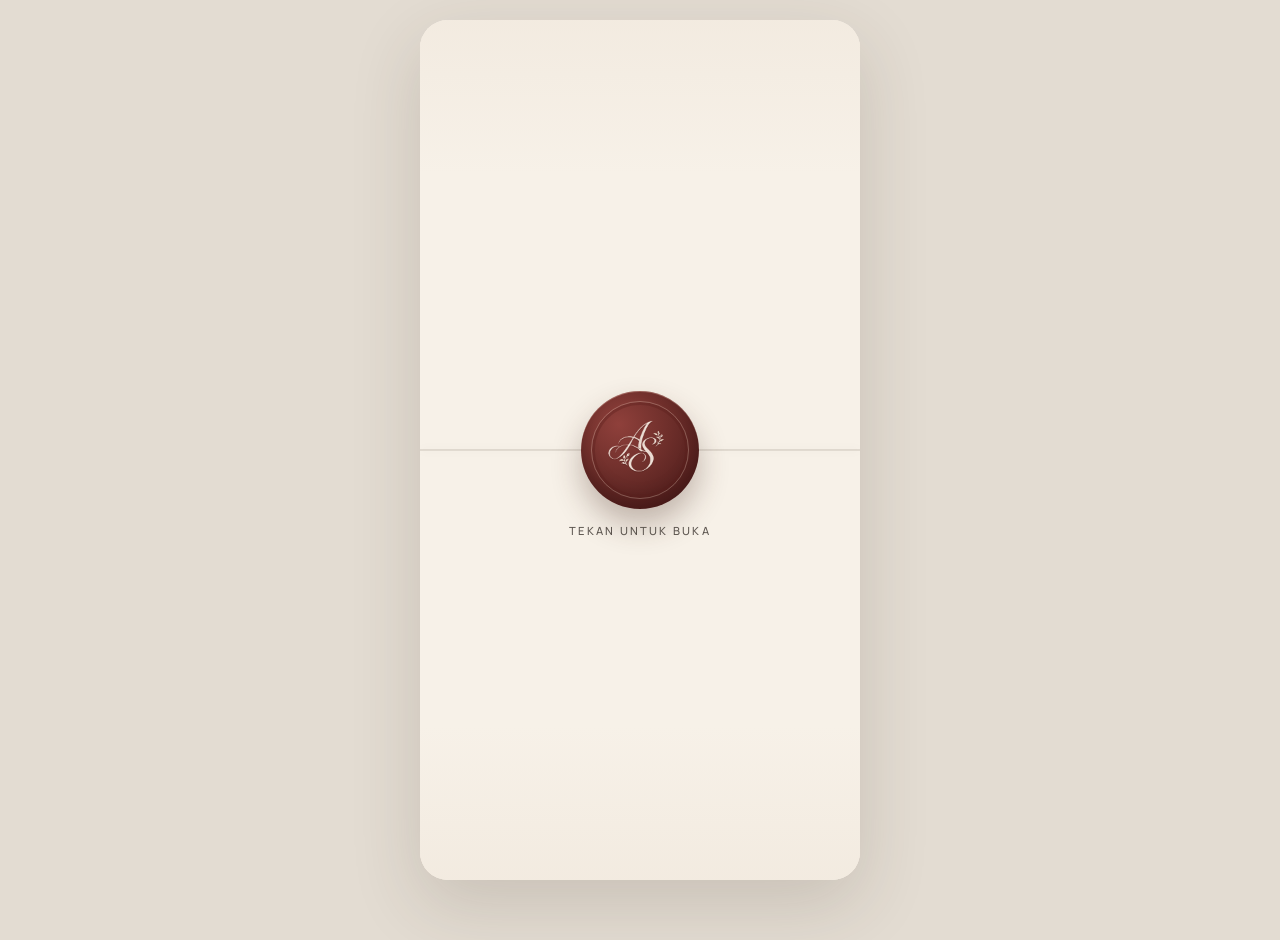
==== index.html @ 0139a826 "Fix phone layout gaps by ignoring desktop admin text drag offsets on mobile. Co-authored-by: Cursor " ====
<!DOCTYPE html>
<html lang="ms">
  <head>
  <meta charset="utf-8">
  <meta name="viewport" content="width=device-width, initial-scale=1">
  <meta name="theme-color" content="#f7f4ef">
  <meta name="color-scheme" content="light">
  <meta name="description" content="Jemputan walimatul urus.">
  <title>Jemputan walimatul urus</title>
  <!--
    Guest-facing wording lives in content.js.
    Guests do not edit the card. Editing stays on /admin/.
  -->
  <link rel="preconnect" href="https://fonts.googleapis.com">
  <link rel="preconnect" href="https://fonts.gstatic.com" crossorigin>
  <link href="https://fonts.googleapis.com/css2?family=Alex+Brush&family=Cormorant+Garamond:ital@1&family=Italianno&family=Manrope:wght@400;500;600&family=Marcellus&display=swap" rel="stylesheet">
  <link rel="icon" href="favicon.svg" type="image/svg+xml">
  <link rel="stylesheet" href="styles.css?v=2.0.2">
  <script>
    (function () {
      var reduce = false;
      try {
        reduce = window.matchMedia("(prefers-reduced-motion: reduce)").matches;
      } catch (error) {
        reduce = false;
      }
      document.documentElement.classList.add(reduce ? "reduce-motion" : "will-open");
    })();
  </script>
</head>
<body>
  <main class="sheet" id="invitation"></main>
  <noscript>
    <p class="noscript">This invitation needs JavaScript to display the wording in content.js.</p>
  </noscript>
  <script src="content.js?v=2.0.2"></script>
  <script src="app.js?v=2.0.2"></script>
</body>
</html>
---- styles.css ----
:root {
  --desk: #e3dcd2;
  --paper: #f4efe6;
  --ink: #2e2a27;
  --ink-soft: #5c554f;
  --muted: #8a8178;
  --line: #e6dfd6;
  --taupe: #b9a38f;
  --nav: #fbf9f6;
  --script: "Italianno", "Segoe Script", cursive;
  --brush: "Alex Brush", "Segoe Script", cursive;
  --display: "Marcellus", Palatino, Georgia, serif;
  --quote: "Cormorant Garamond", Georgia, serif;
  --sans: "Manrope", "Avenir Next", "Segoe UI", sans-serif;
}

*,
*::before,
*::after { box-sizing: border-box; }

html {
  scroll-behavior: smooth;
  overflow-x: hidden;
  scrollbar-width: none;
}

html::-webkit-scrollbar {
  width: 0;
  height: 0;
  display: none;
}

html.will-open:not(.is-open) body { overflow: hidden; }

body {
  margin: 0;
  min-height: 100svh;
  background: var(--desk);
  color: var(--ink);
  font-family: var(--sans);
  font-size: 1rem;
  line-height: 1.6;
  -webkit-font-smoothing: antialiased;
}

button,
input,
textarea { font: inherit; color: inherit; }

::selection { background: #e7dccf; }

:focus-visible {
  outline: 2px solid var(--ink);
  outline-offset: 3px;
}

[hidden] { display: none !important; }

.sr-only {
  position: absolute;
  width: 1px;
  height: 1px;
  padding: 0;
  margin: -1px;
  overflow: hidden;
  clip: rect(0, 0, 0, 0);
  white-space: nowrap;
  border: 0;
}

.noscript {
  max-width: 28rem;
  margin: 4rem auto;
  padding: 0 1.5rem;
  text-align: center;
  font-family: var(--display);
}

.scene-petals {
  position: absolute;
  inset: 0;
  z-index: 0;
  overflow: hidden;
  pointer-events: none;
}

.scene-petal {
  position: absolute;
  top: -10%;
  left: 0;
  width: 12px;
  height: 17px;
  margin-left: -6px;
  animation: petal-fall var(--dur, 20s) linear infinite;
}

.scene-petal-inner {
  display: block;
  width: 100%;
  height: 100%;
  border-radius: 80% 0 65% 45% / 70% 10% 80% 35%;
  background:
    radial-gradient(circle at 32% 28%, #ffffff 0%, #fbf8f3 58%, #f0e8dc 100%);
  transform-origin: 50% 20%;
  animation: petal-flutter var(--flutter, 3.2s) ease-in-out infinite;
}

.scene-petal-small {
  width: 10px;
  height: 14px;
  margin-left: -5px;
}

.scene-petal-small .scene-petal-inner {
  background:
    radial-gradient(circle at 32% 28%, #ffffff 0%, #f8f5f0 100%);
}

/* Gentle fall — visible but not loud */
@keyframes petal-fall {
  0% {
    transform: translate3d(0, 0, 0);
    opacity: 0;
  }
  8% { opacity: 0.7; }
  18% { transform: translate3d(calc(var(--drift, 18px) * 0.55), 16vh, 0); }
  36% { transform: translate3d(calc(var(--drift, 18px) * -0.35), 34vh, 0); opacity: 0.75; }
  55% { transform: translate3d(calc(var(--drift, 18px) * 0.7), 54vh, 0); }
  74% { transform: translate3d(calc(var(--drift, 18px) * -0.25), 76vh, 0); opacity: 0.55; }
  90% { transform: translate3d(calc(var(--drift, 18px) * 0.2), 98vh, 0); opacity: 0.28; }
  100% {
    transform: translate3d(calc(var(--drift, 18px) * -0.1), 118vh, 0);
    opacity: 0;
  }
}

/* Light flutter / tumble like a real petal */
@keyframes petal-flutter {
  0%, 100% { transform: rotate(var(--turn, -12deg)); }
  50% { transform: rotate(calc(var(--turn, -12deg) + 24deg)); }
}

.sheet {
  position: relative;
  width: min(440px, 100%);
  margin: 0 auto;
  min-height: 100svh;
  background-color: var(--paper);
  background-image:
    radial-gradient(ellipse at 50% 14%, rgba(255, 255, 255, 0.72), transparent 42%),
    url("data:image/svg+xml,%3Csvg xmlns='http://www.w3.org/2000/svg' width='180' height='180'%3E%3Cfilter id='n'%3E%3CfeTurbulence type='fractalNoise' baseFrequency='0.8' numOctaves='3' stitchTiles='stitch'/%3E%3C/filter%3E%3Crect width='100%25' height='100%25' filter='url(%23n)' opacity='0.42'/%3E%3C/svg%3E");
  background-size: auto, 180px 180px;
  overflow: clip;
}

/* Ivory envelope with wax seal and butterfly release. */

.stage {
  display: none;
  position: fixed;
  z-index: 60;
  top: 0;
  bottom: 0;
  left: max(0px, calc(50% - 220px));
  width: min(440px, 100%);
  max-width: 100vw;
  background: #f3ebe1;
  cursor: pointer;
  overflow: hidden;
  transform: translate3d(0, 0, 0);
  will-change: transform, opacity;
}

/* Keep the invitation fully hidden under the sealed envelope */
html.will-open:not(.envelope-open):not(.is-open) .sheet {
  visibility: hidden;
}
html.will-open:not(.envelope-open):not(.is-open) .stage {
  visibility: visible;
}
html.will-open.envelope-open .sheet,
html.is-open .sheet {
  visibility: visible;
}

html.will-open .stage { display: block; }

.stage.is-opening {
  overflow: visible;
  background: transparent;
  pointer-events: none;
}

.stage.is-gone {
  pointer-events: none;
  opacity: 0;
  visibility: hidden;
  transition: opacity 0.7s cubic-bezier(0.22, 1, 0.36, 1), visibility 0s linear 0.7s;
}

.gate-scene {
  position: absolute;
  inset: 0;
  background: #f3ebe1;
  transition: background 0.55s cubic-bezier(0.22, 1, 0.36, 1) 0.2s;
}

.stage.is-opening .gate-scene {
  background: transparent;
}

.door {
  position: absolute;
  left: 0;
  width: 100%;
  height: 50%;
  overflow: hidden;
  background-color: #f4ebe2;
  background-image:
    radial-gradient(ellipse at 50% 20%, rgba(255, 255, 255, 0.55), transparent 55%),
    url("data:image/svg+xml,%3Csvg xmlns='http://www.w3.org/2000/svg' width='160' height='160'%3E%3Cfilter id='n'%3E%3CfeTurbulence type='fractalNoise' baseFrequency='0.85' numOctaves='3' stitchTiles='stitch'/%3E%3C/filter%3E%3Crect width='100%25' height='100%25' filter='url(%23n)' opacity='0.35'/%3E%3C/svg%3E");
  background-size: auto, 160px 160px;
}

.door-top {
  top: 0;
  z-index: 2;
  box-shadow: inset 0 -16px 24px rgba(90, 70, 50, 0.14);
  will-change: transform;
}
.door-bottom {
  bottom: 0;
  z-index: 2;
  box-shadow: inset 0 16px 24px rgba(90, 70, 50, 0.14);
  will-change: transform;
}

.stage.is-opening .door-top {
  animation: flap-up 2.75s cubic-bezier(0.16, 1, 0.3, 1) 0.22s both;
}
.stage.is-opening .door-bottom {
  animation: flap-down 2.75s cubic-bezier(0.16, 1, 0.3, 1) 0.22s both;
}

@keyframes flap-up {
  0% { transform: translate3d(0, 0, 0); }
  12% { transform: translate3d(0, -1.5%, 0); }
  100% { transform: translate3d(0, -112%, 0); }
}

@keyframes flap-down {
  0% { transform: translate3d(0, 0, 0); }
  12% { transform: translate3d(0, 1.5%, 0); }
  100% { transform: translate3d(0, 112%, 0); }
}

.door-inner {
  position: absolute;
  left: 0;
  width: 100%;
  height: 200%;
  background:
    linear-gradient(180deg, rgba(210, 190, 168, 0.12), transparent 18%, transparent 82%, rgba(210, 190, 168, 0.12)),
    #f7f1e8;
}

.door-bottom .door-inner { top: -100%; }

.seam {
  position: absolute;
  left: 0;
  right: 0;
  top: 50%;
  height: 1px;
  transform: translateY(-50%);
  background: rgba(90, 74, 58, 0.28);
  box-shadow: 0 0 10px rgba(70, 55, 40, 0.12);
  z-index: 4;
  transition: opacity 0.75s cubic-bezier(0.22, 1, 0.36, 1) 0.12s;
}

.stage.is-opening .seam { opacity: 0; }
.stage.is-opening .open-hint { animation: hint-out 0.55s cubic-bezier(0.22, 1, 0.36, 1) both; }

.seal-wrap {
  position: absolute;
  inset: 0;
  z-index: 6;
  pointer-events: none;
}

.seal {
  position: absolute;
  left: 50%;
  top: 50%;
  width: 118px;
  height: 118px;
  border-radius: 50%;
  display: grid;
  place-items: center;
  color: #fff8f2;
  background:
    radial-gradient(circle at 32% 28%, #8f403b 0%, #6f2f2b 42%, #521f1d 78%, #3b1513 100%);
  box-shadow:
    0 16px 30px rgba(70, 40, 30, 0.3),
    inset 0 1px 0 rgba(255, 220, 200, 0.28),
    inset 0 -10px 16px rgba(40, 12, 10, 0.28);
  transform: translate(-50%, -50%);
  animation: seal-breathe 3.2s ease-in-out 0.5s infinite;
}

.seal-ring {
  position: absolute;
  inset: 10px;
  border-radius: 50%;
  border: 1px solid rgba(255, 230, 210, 0.28);
  box-shadow: inset 0 0 0 3px rgba(90, 30, 26, 0.35);
}

.seal-logo {
  position: relative;
  width: 72px;
  height: 72px;
  display: block;
  margin: 0 auto;
  object-fit: contain;
  object-position: center;
  /* Script AS reads heavy bottom-right — tiny optical nudge */
  transform: translate(-1px, -2px);
  filter: drop-shadow(0 1px 0 rgba(40, 10, 8, 0.28));
  pointer-events: none;
  user-select: none;
}

.open-hint {
  position: absolute;
  left: 50%;
  top: calc(50% + 72px);
  margin: 0;
  transform: translateX(-50%);
  white-space: nowrap;
  font-size: 0.7rem;
  font-weight: 500;
  letter-spacing: 0.2em;
  text-transform: uppercase;
  color: var(--ink-soft);
  animation: hint-in 0.7s ease 0.35s both;
}

.stage.is-opening .seal {
  animation: seal-break 0.95s cubic-bezier(0.22, 1, 0.36, 1) both;
}

@keyframes seal-breathe {
  0%, 100% { transform: translate(-50%, -50%) scale(1); }
  50% { transform: translate(-50%, -50%) scale(1.04); }
}

@keyframes seal-break {
  0% {
    opacity: 1;
    transform: translate(-50%, -50%) scale(1);
    filter: blur(0);
  }
  28% {
    opacity: 1;
    transform: translate(-50%, -54%) scale(1.05);
    filter: blur(0);
  }
  100% {
    opacity: 0;
    transform: translate(-50%, -72%) scale(0.82);
    filter: blur(1.5px);
  }
}

@keyframes hint-in {
  from { opacity: 0; transform: translate(-50%, 10px); }
  to { opacity: 1; transform: translate(-50%, 0); }
}

@keyframes hint-out {
  to { opacity: 0; transform: translate(-50%, 12px); }
}

.stage:focus-visible { outline: 2px solid var(--ink); outline-offset: -6px; }

.butterfly-field {
  position: absolute;
  inset: 0;
  z-index: 8;
  pointer-events: none;
  overflow: visible;
}

.butterfly {
  position: absolute;
  left: 50%;
  top: 48%;
  width: 52px;
  height: 46px;
  margin: -23px 0 0 -26px;
  opacity: 0;
  filter: drop-shadow(0 5px 9px rgba(90, 75, 60, 0.14));
  animation: butterfly-flight var(--bdur, 3.6s) cubic-bezier(0.22, 0.12, 0.2, 1) var(--bdelay, 0.2s) both;
  transform-style: preserve-3d;
  perspective: 420px;
}

.butterfly svg {
  width: 100%;
  height: 100%;
  display: block;
  overflow: visible;
}

.butterfly .wing {
  transform-box: fill-box;
  transform-origin: center right;
  animation: butterfly-flap var(--flap, 0.22s) ease-in-out infinite;
}

.butterfly .wing-right {
  transform-origin: center left;
  animation-name: butterfly-flap-right;
}

@keyframes butterfly-flap {
  0%, 100% { transform: rotateY(4deg) scaleX(1); }
  50% { transform: rotateY(62deg) scaleX(0.92); }
}

@keyframes butterfly-flap-right {
  0%, 100% { transform: rotateY(-4deg) scaleX(1); }
  50% { transform: rotateY(-62deg) scaleX(0.92); }
}

@keyframes butterfly-flight {
  0% {
    opacity: 0;
    transform: translate3d(0, 0, 0) rotate(0deg) scale(calc(var(--bscale, 1) * 0.4));
  }
  8% { opacity: 1; }
  28% {
    opacity: 1;
    transform: translate3d(var(--mx, 8vw), var(--my, -20vh), 0)
      rotate(calc(var(--brot, 12deg) * 0.45)) scale(var(--bscale, 1));
  }
  55% {
    opacity: 0.92;
    transform: translate3d(
        calc(var(--bx, 10vw) * 0.72 + var(--mx, 8vw) * 0.18),
        calc(var(--by, 40vh) * 0.62 + var(--my, -20vh) * 0.2),
        0
      )
      rotate(calc(var(--brot, 12deg) * 0.8))
      scale(calc(var(--bscale, 1) * 0.96));
  }
  82% { opacity: 0.55; }
  100% {
    opacity: 0;
    transform: translate3d(var(--bx, 10vw), var(--by, 40vh), 0) rotate(var(--brot, 12deg))
      scale(calc(var(--bscale, 1) * 0.78));
  }
}

/* Invitation */

.flora-layer {
  position: absolute;
  inset: 0;
  pointer-events: none;
}

.flora-svg {
  width: 100%;
  height: 100%;
  display: block;
}

.bloom { fill: #fbf8f4; stroke: none; }
.bloom-heart { fill: #f3e7da; stroke: none; }
.leaf { fill: #f4eee6; stroke: none; }
.bud { fill: #efe4d6; stroke: none; }

.cover {
  position: relative;
  min-height: 100svh;
  display: flex;
  align-items: center;
  justify-content: center;
  padding: 5.5rem 4.4rem 7.5rem;
  text-align: center;
}

.cover-copy { position: relative; z-index: 1; width: min(100%, 18rem); }

.monogram {
  margin: 0 0 0.15rem;
  display: flex;
  justify-content: center;
  width: 100%;
  line-height: 0;
}

.mono-logo {
  width: min(6.4rem, 34vw);
  aspect-ratio: 1;
  display: block;
  margin: 0 auto;
  background-color: var(--ink);
  -webkit-mask-image: url("as-logo.png");
  mask-image: url("as-logo.png");
  -webkit-mask-repeat: no-repeat;
  mask-repeat: no-repeat;
  -webkit-mask-position: center;
  mask-position: center;
  -webkit-mask-size: contain;
  mask-size: contain;
  pointer-events: none;
  user-select: none;
}

.kicker {
  margin: 0.35rem 0 0;
  font-family: var(--brush);
  font-size: clamp(1.7rem, 6vw, 2.15rem);
  line-height: 1;
  font-weight: 400;
}

h1 { margin: 0.35rem 0 0; font-weight: 400; }

.script-name {
  display: block;
  font-family: var(--script);
  font-size: clamp(3.15rem, 12.5vw, 4.6rem);
  line-height: 0.86;
  font-weight: 400;
}

.script-amp {
  display: block;
  margin: 0.15rem 0;
  /* Same script family as the names so & matches admin/guest */
  font-family: var(--script);
  font-size: 2.4rem;
  line-height: 1;
  font-weight: 400;
}

.date-block { margin-top: 1.15rem; }

.weekday,
.piped,
.clock,
.detail h3,
.attire span,
.field > span,
legend,
.confirm-kicker,
.local-note {
  font-family: var(--sans);
}

.weekday,
.clock {
  margin: 0;
  letter-spacing: 0.18em;
  text-transform: uppercase;
  font-size: 0.68rem;
  font-weight: 500;
  color: var(--ink-soft);
}

.piped {
  margin: 0.28rem 0 0.2rem;
  font-family: var(--display);
  font-size: 1.35rem;
  letter-spacing: 0.12em;
}

.venue-script,
.place-script {
  margin: 1rem auto 0;
  max-width: 14rem;
  font-family: var(--brush);
  font-size: clamp(1.85rem, 7vw, 2.35rem);
  line-height: 1.05;
  font-weight: 400;
  text-wrap: balance;
}

.venue-street,
.place-street {
  margin: 0.2rem 0 0;
  color: var(--ink-soft);
  font-size: 0.92rem;
}

.welcome-line {
  margin: 1.6rem auto 0;
  max-width: 16rem;
  font-family: var(--quote);
  font-style: italic;
  font-size: 1.2rem;
  line-height: 1.35;
}

.reveal { opacity: 0; transform: translateY(16px); }

html.is-open .reveal {
  animation: rise 0.82s cubic-bezier(0.16, 1, 0.3, 1) both;
}

html.is-open .reveal:nth-child(2) { animation-delay: 0.48s; }
html.is-open .reveal:nth-child(3) { animation-delay: 0.6s; }
html.is-open .reveal:nth-child(4) { animation-delay: 0.74s; }
html.is-open .reveal:nth-child(5) { animation-delay: 0.86s; }
html.is-open .reveal:nth-child(6) { animation-delay: 0.96s; }
html.is-open .reveal:nth-child(7) { animation-delay: 1.06s; }

@keyframes rise {
  from { opacity: 0; }
  to { opacity: 1; }
}

.section {
  position: relative;
  z-index: 1;
  padding: 3.4rem 1.6rem 3.2rem;
  text-align: center;
}

.section h2,
.signature,
.confirm-message,
.detail-time,
.place-script {
  font-weight: 400;
}

.section h2 {
  margin: 0;
  font-family: var(--display);
  font-size: 1.7rem;
  line-height: 1.15;
}

.section-sub {
  max-width: 22rem;
  margin: 0.55rem auto 0;
  color: var(--ink-soft);
  font-size: 0.95rem;
}

.stack { margin-top: 2.2rem; display: grid; gap: 2.2rem; }

.detail h3 {
  margin: 0;
  font-size: 0.68rem;
  font-weight: 600;
  letter-spacing: 0.18em;
  text-transform: uppercase;
  color: var(--ink-soft);
}

.detail-time {
  margin: 0.15rem 0 0;
  font-family: var(--sans);
  font-style: normal;
  font-size: 0.95rem;
  line-height: 1.4;
  color: var(--ink-soft);
}

.detail-place { margin: 0.35rem 0 0; font-family: var(--display); font-size: 1.02rem; }
.detail-copy { margin: 0.7rem auto 0; max-width: 16rem; color: var(--ink-soft); font-size: 0.95rem; line-height: 1.5; }

.place { padding-top: 0.4rem; }

.place-script { margin-top: 0; }

.text-link {
  display: inline-block;
  margin-top: 0.55rem;
  color: var(--ink);
  font-size: 0.92rem;
  text-underline-offset: 0.18em;
}

.place-links .text-link {
  display: inline-flex !important;
  align-items: center;
  justify-content: center;
  width: auto !important;
  max-width: none !important;
  margin: 0 !important;
  padding: 0.55rem 1.15rem;
  border: 1px solid rgba(185, 163, 143, 0.55);
  border-radius: 999px;
  background: rgba(255, 252, 248, 0.55);
  color: var(--ink-soft);
  font-family: var(--sans);
  font-size: 0.78rem;
  font-weight: 500;
  letter-spacing: 0.08em;
  text-decoration: none;
  text-underline-offset: unset;
  position: relative !important;
  top: auto !important;
  left: auto !important;
  right: auto !important;
  transform: none !important;
  transition: background-color 0.2s ease, border-color 0.2s ease, color 0.2s ease;
}

.place-links .text-link:hover,
.place-links .text-link:focus-visible {
  background: rgba(255, 252, 248, 0.92);
  border-color: rgba(140, 110, 80, 0.55);
  color: var(--ink);
}

.attire {
  max-width: 18rem;
  margin: 2.2rem auto 0;
  color: var(--ink-soft);
}

.attire span {
  display: block;
  margin-bottom: 0.25rem;
  font-size: 0.68rem;
  font-weight: 600;
  letter-spacing: 0.18em;
  text-transform: uppercase;
}

.rsvp-section { padding-bottom: 6.5rem; }

#rsvp-form,
.confirm { width: min(100%, 22rem); margin: 1.3rem auto 0; text-align: left; }

.form-error {
  margin: 0 0 0.8rem;
  text-align: center;
  color: #8a3030;
  font-size: 0.92rem;
}

.field { display: flex; flex-direction: column; gap: 0.4rem; margin: 0 0 1.45rem; }
.field > span, legend {
  font-size: 0.68rem;
  font-weight: 600;
  letter-spacing: 0.16em;
  text-transform: uppercase;
  color: var(--ink-soft);
}

fieldset { border: 0; margin: 0 0 1.45rem; padding: 0; }
legend { margin-bottom: 0.45rem; padding: 0; }

.field input,
.field textarea {
  width: 100%;
  margin: 0;
  padding: 0.55rem 0.05rem 0.65rem;
  color: var(--ink);
  background: transparent;
  border: 0;
  border-bottom: 1px solid rgba(185, 163, 143, 0.55);
  border-radius: 0;
  box-shadow: none;
  outline: none;
  appearance: none;
  -webkit-appearance: none;
  caret-color: var(--taupe);
}

.field textarea {
  min-height: 5.2rem;
  resize: none;
  line-height: 1.55;
  font-family: var(--quote);
  font-size: 1.08rem;
  font-style: italic;
}

.field input::placeholder,
.field textarea::placeholder {
  color: rgba(138, 129, 120, 0.72);
  font-style: italic;
  opacity: 1;
}

.field input:focus,
.field textarea:focus {
  border-bottom-color: var(--taupe);
  background: transparent;
  box-shadow: 0 1px 0 rgba(185, 163, 143, 0.35);
}

.field input:focus-visible,
.field textarea:focus-visible {
  outline: none;
}

.choices { display: grid; grid-template-columns: 1fr 1fr; gap: 0.55rem; }

.choice {
  position: relative;
  display: flex;
  align-items: center;
  justify-content: center;
  min-height: 3.1rem;
  padding: 0.55rem;
  text-align: center;
  border: 1px solid #ddd4ca;
  border-radius: 999px;
  background: rgba(255, 255, 255, 0.45);
  cursor: pointer;
  font-size: 0.92rem;
}

.choice input {
  position: absolute;
  opacity: 0;
  width: 1px;
  height: 1px;
}

.choice:has(input:checked) {
  background: var(--ink);
  border-color: var(--ink);
  color: var(--paper);
}

.button {
  width: 100%;
  margin-top: 0.3rem;
  border: 0;
  border-radius: 999px;
  background: var(--ink);
  color: #f7f4ef;
  padding: 0.9rem 1rem;
  letter-spacing: 0.14em;
  text-transform: uppercase;
  font-size: 0.72rem;
  font-weight: 600;
  cursor: pointer;
}

.local-note {
  margin: 0.75rem 0 0;
  text-align: center;
  font-size: 0.78rem;
  color: var(--muted);
}

.confirm { text-align: center; }
.confirm-kicker {
  margin: 0;
  font-size: 0.68rem;
  font-weight: 600;
  letter-spacing: 0.18em;
  text-transform: uppercase;
  color: var(--ink-soft);
}
.confirm-message {
  margin: 0.7rem 0 0;
  font-family: var(--quote);
  font-style: italic;
  font-size: 1.7rem;
  line-height: 1.3;
}
.echo {
  margin: 0.8rem 0 0;
  color: var(--ink-soft);
  font-family: var(--quote);
  font-style: italic;
}
.echo::before { content: "\201C"; }
.echo::after { content: "\201D"; }

.text-button {
  margin-top: 1rem;
  border: 0;
  border-bottom: 1px solid currentColor;
  background: none;
  padding: 0 0 0.1rem;
  color: var(--ink-soft);
  letter-spacing: 0.14em;
  text-transform: uppercase;
  font-size: 0.68rem;
  font-weight: 600;
  cursor: pointer;
}

.closing {
  padding: 0.5rem 1.5rem 7rem;
  text-align: center;
}
.closing p { margin: 0; font-family: var(--quote); font-style: italic; font-size: 1.3rem; }
.signature { margin-top: 0.15rem; font-family: var(--script); font-style: normal; font-size: 2.6rem; }

.dock {
  position: fixed;
  z-index: 46;
  left: 50%;
  bottom: max(0.7rem, env(safe-area-inset-bottom));
  width: min(400px, calc(100% - 1.3rem));
  transform: translateX(-50%) translateY(16px);
  display: flex;
  justify-content: space-evenly;
  gap: 0.15rem;
  padding: 0.55rem 0.45rem 0.42rem;
  border-radius: 999px;
  background: rgba(255, 252, 248, 0.96);
  border: 1px solid rgba(255, 255, 255, 0.85);
  box-shadow: 0 10px 26px rgba(70, 56, 42, 0.12);
  opacity: 0;
  pointer-events: none;
}

html.will-open.envelope-open:not(.is-open) .dock {
  animation: dock-rise 0.85s cubic-bezier(0.22, 1, 0.36, 1) 3.35s both;
}

html.show-nav .dock,
html.is-open .dock {
  opacity: 1;
  pointer-events: auto;
  transform: translateX(-50%);
}

@keyframes dock-rise {
  from { opacity: 0; transform: translateX(-50%) translateY(16px); }
  to { opacity: 1; transform: translateX(-50%); }
}

.dock a[aria-current="page"] { color: var(--ink); }

.dock a {
  flex: 1;
  display: flex;
  flex-direction: column;
  align-items: center;
  gap: 0.18rem;
  min-width: 0;
  color: #3c3834;
  text-decoration: none;
  font-size: 0.68rem;
  font-weight: 500;
  letter-spacing: 0.01em;
}

.dock svg { width: 22px; height: 22px; }

.contact-sheet {
  position: fixed;
  inset: 0;
  z-index: 40;
  pointer-events: none;
}

.contact-sheet.is-open { pointer-events: auto; }

.contact-shade {
  position: absolute;
  inset: 0;
  border: 0;
  padding: 0;
  background: rgba(90, 78, 66, 0.22);
  opacity: 0;
  cursor: pointer;
  transition: opacity 0.45s ease;
}

.contact-sheet.is-open .contact-shade { opacity: 1; }

.contact-panel {
  position: absolute;
  left: 50%;
  bottom: calc(max(0.7rem, env(safe-area-inset-bottom)) + 4.9rem);
  width: min(22rem, calc(100% - 1.6rem));
  margin: 0;
  padding: 1.35rem 1.35rem 1.45rem;
  border: 1px solid rgba(185, 163, 143, 0.35);
  border-radius: 22px;
  background-color: var(--paper);
  background-image:
    radial-gradient(ellipse at 50% 0%, rgba(255, 255, 255, 0.7), transparent 55%),
    url("data:image/svg+xml,%3Csvg xmlns='http://www.w3.org/2000/svg' width='180' height='180'%3E%3Cfilter id='n'%3E%3CfeTurbulence type='fractalNoise' baseFrequency='0.8' numOctaves='3' stitchTiles='stitch'/%3E%3C/filter%3E%3Crect width='100%25' height='100%25' filter='url(%23n)' opacity='0.42'/%3E%3C/svg%3E");
  background-size: auto, 180px 180px;
  box-shadow: 0 18px 42px rgba(70, 56, 42, 0.16);
  text-align: center;
  transform: translateX(-50%) translateY(calc(100% + 5rem));
  transition: transform 0.55s cubic-bezier(0.22, 0.61, 0.36, 1);
}

.contact-sheet.is-open .contact-panel { transform: translateX(-50%) translateY(0); }

.contact-panel::before {
  content: "";
  display: block;
  width: 2.4rem;
  height: 3px;
  margin: 0 auto 0.85rem;
  border-radius: 999px;
  background: rgba(185, 163, 143, 0.55);
}

.contact-close {
  position: absolute;
  top: 0.65rem;
  right: 0.7rem;
  width: auto;
  height: auto;
  margin: 0;
  padding: 0.2rem 0.35rem;
  border: 0;
  border-radius: 0;
  background: none;
  color: var(--muted);
  font-family: var(--sans);
  font-size: 0.68rem;
  font-weight: 500;
  letter-spacing: 0.14em;
  line-height: 1;
  text-transform: uppercase;
  cursor: pointer;
}

.contact-role {
  margin: 0;
  font-size: 0.68rem;
  font-weight: 500;
  letter-spacing: 0.18em;
  text-transform: uppercase;
  color: var(--muted);
}

.contact-person + .contact-person {
  margin-top: 1.15rem;
  padding-top: 1.15rem;
  border-top: 1px solid rgba(185, 163, 143, 0.28);
}

.contact-kicker {
  margin: 0 0 1.1rem;
  font-family: var(--brush);
  font-size: 1.7rem;
  font-weight: 400;
  letter-spacing: 0.02em;
  text-transform: none;
  color: var(--ink);
  line-height: 1;
}

.contact-panel h2 {
  margin: 0.2rem 0 0;
  font-family: var(--script);
  font-size: 2.15rem;
  font-weight: 400;
  line-height: 1.05;
  color: var(--ink);
}

html.reduce-motion .contact-shade,
html.reduce-motion .contact-panel { transition: none; }

.music-slot { visibility: hidden; }

html.is-open .music-slot,
html.reduce-motion .music-slot,
html.will-open .music-slot.has-audio { visibility: visible; }

.edit-launch {
  position: fixed;
  z-index: 50;
  top: max(0.7rem, env(safe-area-inset-top));
  left: max(0.75rem, calc(50% - 220px + 0.75rem));
  border: 0;
  border-radius: 999px;
  background: rgba(251, 249, 246, 0.94);
  box-shadow: 0 8px 18px rgba(60, 48, 36, 0.12);
  color: var(--ink);
  padding: 0.45rem 0.8rem;
  font-size: 0.68rem;
  font-weight: 600;
  letter-spacing: 0.16em;
  text-transform: uppercase;
  cursor: pointer;
}

.music-slot {
  position: fixed;
  z-index: 36;
  top: max(0.7rem, env(safe-area-inset-top));
  left: 50%;
  width: min(440px, 100%);
  transform: translateX(-50%);
  display: flex;
  justify-content: flex-end;
  padding: 0 0.8rem;
  pointer-events: none;
}

.music-note,
.music-button { pointer-events: auto; }

.music-note {
  margin: 0;
  max-width: 11.5rem;
  padding: 0.45rem 0.7rem;
  border-radius: 999px;
  background: rgba(251, 249, 246, 0.94);
  box-shadow: 0 8px 18px rgba(60, 48, 36, 0.1);
  color: var(--ink-soft);
  font-size: 0.68rem;
  line-height: 1.35;
  letter-spacing: 0.02em;
  text-align: center;
}

.music-button {
  width: 42px;
  height: 42px;
  border: 0;
  border-radius: 50%;
  background: rgba(251, 249, 246, 0.94);
  box-shadow: 0 8px 18px rgba(60, 48, 36, 0.12);
  color: var(--ink);
  display: grid;
  place-items: center;
  cursor: pointer;
}

.music-button svg { width: 20px; height: 20px; }

.music-button[aria-pressed="true"] {
  background: var(--ink);
  color: var(--paper);
}

.music-slot audio { display: none; }

body.editor-open { overflow: hidden; }

.editor {
  position: fixed;
  inset: 0;
  z-index: 80;
  overflow: auto;
  background: rgba(46, 42, 39, 0.28);
  padding: max(0.8rem, env(safe-area-inset-top)) 0.75rem 2rem;
}

.editor-card {
  width: min(440px, 100%);
  margin: 0 auto;
  background: var(--paper);
  border-radius: 24px;
  padding: 1.25rem 1.1rem 1.15rem;
  box-shadow: 0 24px 60px rgba(60, 48, 36, 0.2);
}

.editor-card h2 {
  margin: 0;
  font-family: var(--display);
  font-size: 1.55rem;
  font-weight: 400;
  letter-spacing: 0.04em;
}

.editor-note,
.editor-hint {
  margin: 0.45rem 0 0;
  color: var(--ink-soft);
  font-size: 0.86rem;
  line-height: 1.45;
}

.editor-error {
  margin: 0.7rem 0 0;
  color: #8a3d32;
  font-size: 0.86rem;
}

.editor fieldset {
  margin: 1rem 0 0;
  padding: 0.8rem 0.8rem 0.9rem;
  border: 1px solid var(--line);
  border-radius: 16px;
}

.editor legend {
  padding: 0 0.3rem;
  font-size: 0.68rem;
  font-weight: 600;
  letter-spacing: 0.14em;
  text-transform: uppercase;
  color: var(--ink-soft);
}

.editor-field {
  display: block;
  margin-top: 0.75rem;
}

.editor-field span {
  display: block;
  margin-bottom: 0.28rem;
  font-size: 0.72rem;
  font-weight: 600;
  letter-spacing: 0.06em;
  color: var(--ink-soft);
}

.editor-field input,
.editor-field textarea {
  width: 100%;
  border: 1px solid rgba(46, 42, 39, 0.16);
  border-radius: 12px;
  background: #fff;
  padding: 0.65rem 0.75rem;
}

.editor-actions {
  display: flex;
  flex-wrap: wrap;
  align-items: center;
  gap: 0.35rem 0.9rem;
  margin-top: 1rem;
}

.editor-actions .button { width: auto; min-width: 7rem; margin-top: 0; }
.editor-actions .text-button { margin-top: 0; }

@media (max-width: 380px) {
  .cover { padding-left: 3.4rem; padding-right: 3.4rem; }
  .choices { grid-template-columns: 1fr; }
}

@media (min-width: 520px) {
  body { padding: 1.25rem 0; }
  .sheet {
    min-height: calc(100svh - 2.5rem);
    border-radius: 28px;
    box-shadow: 0 24px 70px rgba(60, 48, 36, 0.16);
  }
  .stage {
    top: 1.25rem;
    bottom: 1.25rem;
    border-radius: 28px;
    overflow: hidden;
    box-shadow: 0 24px 70px rgba(60, 48, 36, 0.16);
  }
  .edit-launch { top: calc(1.25rem + 0.7rem); }
  .music-slot { top: calc(1.25rem + 0.7rem); }
  .cover { min-height: calc(100svh - 2.5rem); }
}

.scene {
  position: relative;
  scroll-margin-top: 0;
  scroll-snap-align: start;
  scroll-snap-stop: always;
  background-color: transparent;
}

html.is-open {
  scroll-snap-type: y mandatory;
  overscroll-behavior-y: none;
}

.scene-opening {
  min-height: 100svh;
  display: flex;
  align-items: center;
  justify-content: center;
  text-align: center;
  padding: 7.4rem 5.4rem 7.2rem;
  background-color: var(--paper);
}

.opening-zoom,
.opening-copy,
.scene-copy { position: relative; z-index: 2; }

.opening-copy { width: min(100%, 14.4rem); margin: 0 auto; }

.opening-copy .monogram {
  margin-bottom: 0.55rem;
}

.opening-copy .mono-logo {
  width: min(6.6rem, 36vw);
}

.opening-copy .script-name {
  font-size: clamp(2.85rem, 11vw, 3.9rem);
  line-height: 0.9;
  -webkit-font-smoothing: antialiased;
  text-rendering: geometricPrecision;
}

.opening-copy .letter {
  filter: none;
  will-change: auto;
}

.opening-copy .kicker {
  margin-top: 0.85rem;
  font-size: clamp(1.55rem, 5.4vw, 1.95rem);
}

.opening-copy .weekday {
  text-transform: none;
  letter-spacing: 0.02em;
  font-size: 0.82rem;
  font-weight: 500;
  color: var(--ink);
}

.cover-date {
  margin: 0.2rem 0 0;
  font-family: var(--sans);
  font-size: 0.95rem;
  letter-spacing: 0.04em;
}

.opening-copy .clock {
  margin-top: 0.28rem;
  letter-spacing: 0.14em;
}

.countdown {
  margin: 1.35rem auto 0;
  width: min(100%, 22rem);
  color: #3a312b;
  text-align: center;
  box-sizing: border-box;
  padding: 0.35rem 0.25rem;
  border: 0;
  border-radius: 0;
  background: transparent;
  box-shadow: none;
}

.countdown-heading {
  margin: 0;
  font-family: var(--display);
  font-size: clamp(1.35rem, 5.2vw, 1.7rem);
  font-weight: 400;
  letter-spacing: 0.04em;
  color: #3a312b;
}

.countdown-arrival {
  margin: 0.35rem 0 0;
  font-family: var(--sans);
  font-size: 0.82rem;
  font-weight: 500;
  letter-spacing: 0.16em;
  text-transform: uppercase;
  color: #6b5f55;
}

.countdown-grid {
  margin: 0;
  display: grid;
  grid-template-columns: repeat(4, minmax(0, 1fr));
  gap: 0.35rem 0.55rem;
  align-items: start;
  width: 100%;
}

.cd-col {
  display: flex;
  flex-direction: column;
  align-items: center;
  min-width: 0;
}

.cd-num {
  font-family: var(--display);
  font-size: clamp(1.85rem, 8vw, 2.55rem);
  font-weight: 400;
  line-height: 1;
  letter-spacing: 0.04em;
  color: #3a312b;
  font-variant-numeric: tabular-nums;
}

.cd-lab {
  margin-top: 0.45rem;
  font-family: var(--sans);
  font-size: 0.62rem;
  font-weight: 500;
  letter-spacing: 0.22em;
  text-transform: uppercase;
  color: #7a6d62;
}

.countdown-done {
  margin: 1rem 0 0;
  font-family: var(--quote);
  font-style: italic;
  font-size: 1.15rem;
  color: #5c554f;
}

.countdown-label {
  margin: 0;
  font-family: var(--quote);
  font-style: italic;
  font-size: 1.12rem;
}

.countdown-figures {
  margin: 0.45rem 0 0;
  font-family: var(--sans);
  font-size: clamp(0.92rem, 3.6vw, 1.12rem);
  font-weight: 600;
  letter-spacing: 0.08em;
  text-transform: uppercase;
  color: var(--ink);
  line-height: 1.45;
}

.contact-phone { margin: 0.45rem 0 0; }

.contact-phone a {
  color: var(--ink-soft);
  font-family: var(--sans);
  font-size: 0.88rem;
  letter-spacing: 0.05em;
  text-decoration: none;
  border-bottom: 1px solid rgba(185, 163, 143, 0.65);
  padding-bottom: 0.08rem;
}

.contact-phone a:hover {
  color: var(--ink);
  border-bottom-color: var(--taupe);
}

.cover-verse {
  margin: 1.05rem auto 0;
  max-width: 15rem;
  color: var(--ink-soft);
  font-family: var(--quote);
  font-style: italic;
  font-size: 0.98rem;
  line-height: 1.35;
}

.cover-verse p { margin: 0; }

.cover-verse cite {
  display: block;
  margin-top: 0.35rem;
  font-style: italic;
  font-size: 0.86rem;
}

#place,
#wishes,
#reply { scroll-margin-top: 1.2rem; }

#wishes { scroll-snap-align: start; }

.scene-couple,
.scene-announcement,
.scene-closing,
.scene-celebration,
.scene-place,
.scene-reply,
.scene-wishes,
.scene-contact {
  padding: 4.2rem 1.35rem 5.4rem;
  text-align: center;
}

.scene:not(.scene-opening) .scene-copy {
  position: relative;
  z-index: 2;
  width: min(100%, 19rem);
  min-height: calc(100% - 5.5rem);
  max-height: 100%;
  margin-left: auto;
  margin-right: auto;
  box-sizing: border-box;
  padding-bottom: 4.5rem;
}

.scene-couple .kicker { font-size: 1.65rem; margin: 0; }
.scene-couple .script-name { font-size: 2.85rem; }
.scene-couple .kicker + .script-name { margin-top: 0.85rem; margin-bottom: 0.15rem; }
.scene-couple .script-amp {
  position: relative;
  left: 0.08em;
  top: 0;
  margin: 0.55rem 0 0;
  line-height: 1;
}
.scene-couple .script-amp + .script-name { margin-top: 0.55rem; margin-bottom: 0.15rem; }
.scene-couple .person-line { margin-top: 0.28rem; font-size: 1.02rem; }
.scene-couple .sample-note { margin-top: 0.55rem; }

.scene-announcement .mono-logo { width: 5rem; }
.scene-announcement h2 { font-size: 1.45rem; }
.scene-announcement .parents { margin-top: 0.75rem; gap: 0.45rem; }
.scene-announcement .welcome-line,
.scene-announcement .sample-note,
.scene-announcement .announcement-line { margin-top: 0.7rem; font-size: 1.02rem; }
.scene-announcement .quotation { margin: 0.75rem auto 0; }
.scene-announcement .quotation p { font-size: 1.02rem; line-height: 1.32; }

.scene-celebration .stack { margin-top: 0.85rem; gap: 0.8rem; }
.scene-celebration .detail-time { font-size: 0.95rem; }
.scene-celebration .detail-copy { margin-top: 0.28rem; font-size: 0.86rem; line-height: 1.35; }
.scene-celebration .attire { margin-top: 0.75rem; }
.scene-celebration .sample-note { margin-top: 0.5rem; font-size: 0.98rem; }
.scene-celebration .celebration-tools {
  position: relative;
  margin-top: 1.15rem;
  display: grid;
  gap: 1.1rem;
  justify-items: center;
}

.scene-celebration .countdown[data-field="countdown.box"] {
  z-index: 6;
}

.scene-celebration .place-links {
  margin-top: 0.15rem;
  width: min(100%, 20rem);
  display: flex !important;
  flex-direction: row;
  flex-wrap: nowrap;
  align-items: center;
  justify-content: center;
  gap: 0.65rem;
}

.scene-celebration .countdown {
  margin-top: 0;
}

html.is-field-edit .countdown[data-field="countdown.box"] {
  cursor: grab;
  touch-action: none;
  z-index: 8;
}

html.is-field-edit .countdown[data-field="countdown.box"].is-drag-ready,
html.is-field-edit .countdown[data-field="countdown.box"].is-dragging {
  cursor: grabbing;
  z-index: 30;
  box-shadow: 0 10px 28px rgba(58, 49, 43, 0.16);
}

.scene-celebration .sample-note {
  position: relative;
  z-index: 5;
}

.scene-place .place-script { margin-top: 0.35rem; font-size: 1.75rem; }
.scene-place .sample-note { margin-top: 0.45rem; font-size: 0.98rem; }
.scene-place .timeline { margin-top: 0.65rem; }
.scene-place .timeline li { padding-bottom: 0.4rem; }
.scene-place .photo-placeholder { margin-top: 0.55rem; padding: 0.65rem 0.75rem; }

.scene-reply h2 { font-size: 1.35rem; }
.scene-reply .section-sub { margin-top: 0.2rem; font-size: 0.82rem; line-height: 1.35; }
.scene-reply .sample-note { margin-top: 0.3rem; font-size: 0.9rem; }
.scene-reply #rsvp-form,
.scene-reply .confirm { margin-top: 0.45rem; }
.scene-reply .field { margin-bottom: 0.45rem; gap: 0.2rem; }
.scene-reply fieldset { margin-bottom: 0.45rem; }
.scene-reply .field textarea { min-height: 4.2rem; }
.scene-reply .choice { min-height: 2.2rem; padding: 0.28rem 0.4rem; font-size: 0.78rem; }
.scene-reply .button { padding: 0.55rem 0.75rem; }
.scene-reply .local-note { margin-top: 0.3rem; }
.scene-wishes h2 { font-size: 1.55rem; }
.scene-wishes .section-sub { margin-top: 0.35rem; }
.scene-wishes #guestbook-form { width: min(100%, 22rem); margin: 1.1rem auto 0; text-align: left; }
.scene-wishes .field { margin-bottom: 0.45rem; gap: 0.2rem; }
.scene-wishes fieldset { margin-bottom: 0.45rem; }
.scene-wishes .choice { min-height: 2.2rem; padding: 0.28rem 0.4rem; font-size: 0.78rem; }
.scene-wishes .field textarea { min-height: 4.2rem; }
.scene-wishes .wishes { margin-top: 0.9rem; }
.wish-attendance {
  margin: 0.15rem 0 0;
  font-family: var(--sans);
  font-size: 0.72rem;
  letter-spacing: 0.06em;
  text-transform: uppercase;
  color: var(--muted, #6b645c);
}

.scene-closing .mono-logo { width: 5rem; }
.scene-closing .welcome-line { margin-top: 0.7rem; font-size: 1.05rem; }
.scene-closing .quotation { margin-top: 0.85rem; }
.scene-closing .quotation p { font-size: 1.05rem; line-height: 1.35; }
.scene-closing .closing-sign { margin-top: 0.7rem; }
.scene-closing .sample-note { margin-top: 0.55rem; }

.corners { position: absolute; inset: 0; pointer-events: none; z-index: 0; }

.corners-photo { overflow: hidden; }

/* Soften top/bottom so stacked scenes don't read as hard cut cards */
.corners-quiet {
  overflow: hidden;
  -webkit-mask-image: linear-gradient(
    to bottom,
    transparent 0%,
    #000 9%,
    #000 91%,
    transparent 100%
  );
  mask-image: linear-gradient(
    to bottom,
    transparent 0%,
    #000 9%,
    #000 91%,
    transparent 100%
  );
}

.cover-corner {
  position: absolute;
  inset: 0;
  background-image: url("cover-frame.jpg");
  background-repeat: no-repeat;
  background-position: center top;
  background-size: auto 100svh;
  -webkit-mask-repeat: no-repeat;
  mask-repeat: no-repeat;
}

.cover-tl {
  -webkit-mask-image:
    linear-gradient(to right, #000 0%, #000 50%, transparent 70%),
    linear-gradient(to bottom, #000 0%, #000 50%, transparent 70%);
  -webkit-mask-composite: source-in;
  mask-image:
    linear-gradient(to right, #000 0%, #000 50%, transparent 70%),
    linear-gradient(to bottom, #000 0%, #000 50%, transparent 70%);
  mask-composite: intersect;
}

.cover-tr {
  -webkit-mask-image:
    linear-gradient(to left, #000 0%, #000 50%, transparent 70%),
    linear-gradient(to bottom, #000 0%, #000 50%, transparent 70%);
  -webkit-mask-composite: source-in;
  mask-image:
    linear-gradient(to left, #000 0%, #000 50%, transparent 70%),
    linear-gradient(to bottom, #000 0%, #000 50%, transparent 70%);
  mask-composite: intersect;
}

.cover-bl {
  -webkit-mask-image:
    linear-gradient(to right, #000 0%, #000 50%, transparent 70%),
    linear-gradient(to top, #000 0%, #000 50%, transparent 70%);
  -webkit-mask-composite: source-in;
  mask-image:
    linear-gradient(to right, #000 0%, #000 50%, transparent 70%),
    linear-gradient(to top, #000 0%, #000 50%, transparent 70%);
  mask-composite: intersect;
}

.cover-br {
  -webkit-mask-image:
    linear-gradient(to left, #000 0%, #000 50%, transparent 70%),
    linear-gradient(to top, #000 0%, #000 50%, transparent 70%);
  -webkit-mask-composite: source-in;
  mask-image:
    linear-gradient(to left, #000 0%, #000 50%, transparent 70%),
    linear-gradient(to top, #000 0%, #000 50%, transparent 70%);
  mask-composite: intersect;
}

/* Hold flower frame until envelope lifts — otherwise it finishes while hidden */
html.will-open:not(.is-open):not(.envelope-open) .cover-corner {
  opacity: 0;
  animation: none !important;
}

html.will-open.envelope-open:not(.is-open) .cover-corner {
  animation-duration: 0.85s;
  animation-timing-function: cubic-bezier(0.22, 0.61, 0.36, 1);
  animation-fill-mode: both;
  animation-delay: 0.35s;
}
html.will-open.envelope-open:not(.is-open) .cover-tl { animation-name: cover-tl; }
html.will-open.envelope-open:not(.is-open) .cover-tr { animation-name: cover-tr; }
html.will-open.envelope-open:not(.is-open) .cover-br { animation-name: cover-br; }
html.will-open.envelope-open:not(.is-open) .cover-bl { animation-name: cover-bl; }

html.is-open .cover-corner {
  opacity: 1;
  animation: none;
}

.quiet-band {
  position: absolute;
  left: -6%;
  right: -6%;
  top: -5.4rem;
  height: 12.4rem;
  background-image: url("cover-frame.jpg");
  background-repeat: no-repeat;
  background-position: center top;
  background-size: 128% auto;
  -webkit-mask-image: linear-gradient(to bottom, transparent 0%, transparent 18%, #000 55%, #000 62%, transparent 100%);
  mask-image: linear-gradient(to bottom, transparent 0%, transparent 18%, #000 55%, #000 62%, transparent 100%);
  opacity: 0;
}

.quiet-corner {
  position: absolute;
  width: 13rem;
  height: 14rem;
  background-image: url("cover-frame.jpg");
  background-repeat: no-repeat;
  background-size: 34rem auto;
  -webkit-mask-repeat: no-repeat;
  mask-repeat: no-repeat;
}

.quiet-tl {
  top: 0;
  left: 0;
  background-position: left 6%;
  -webkit-mask-image: radial-gradient(ellipse at 0 0, #000 16%, transparent 62%);
  mask-image: radial-gradient(ellipse at 0 0, #000 16%, transparent 62%);
}

.quiet-tr {
  top: 0;
  right: 0;
  background-position: right 10%;
  -webkit-mask-image: radial-gradient(ellipse at 100% 0, #000 16%, transparent 62%);
  mask-image: radial-gradient(ellipse at 100% 0, #000 16%, transparent 62%);
}

.quiet-bl {
  bottom: -1.2rem;
  left: -0.4rem;
  background-position: left 88%;
  -webkit-mask-image:
    linear-gradient(to top, transparent 0%, transparent 12%, #000 55%),
    radial-gradient(ellipse at 0 100%, #000 26%, transparent 72%);
  -webkit-mask-composite: source-in;
  mask-image:
    linear-gradient(to top, transparent 0%, transparent 12%, #000 55%),
    radial-gradient(ellipse at 0 100%, #000 26%, transparent 72%);
  mask-composite: intersect;
}

.quiet-br {
  bottom: -1.2rem;
  right: -0.4rem;
  background-position: right 82%;
  -webkit-mask-image:
    linear-gradient(to top, transparent 0%, transparent 12%, #000 55%),
    radial-gradient(ellipse at 100% 100%, #000 26%, transparent 72%);
  -webkit-mask-composite: source-in;
  mask-image:
    linear-gradient(to top, transparent 0%, transparent 12%, #000 55%),
    radial-gradient(ellipse at 100% 100%, #000 26%, transparent 72%);
  mask-composite: intersect;
}

.quiet-tl,
.quiet-tr {
  top: -4.8rem;
  width: 15rem;
  -webkit-mask-image:
    linear-gradient(to bottom, transparent 0%, transparent 28%, #000 72%),
    radial-gradient(ellipse at var(--corner-x) 42%, #000 28%, transparent 74%);
  -webkit-mask-composite: source-in;
  mask-image:
    linear-gradient(to bottom, transparent 0%, transparent 28%, #000 72%),
    radial-gradient(ellipse at var(--corner-x) 42%, #000 28%, transparent 74%);
  mask-composite: intersect;
}

.quiet-tl { --corner-x: 0%; }
.quiet-tr { --corner-x: 100%; }

.quiet-sprig {
  position: absolute;
  width: 5rem;
  height: 7.2rem;
  background-image: url("cover-frame.jpg");
  background-repeat: no-repeat;
  background-size: 18rem auto;
  -webkit-mask-repeat: no-repeat;
  mask-repeat: no-repeat;
}

.sprig-l1,
.sprig-l2,
.sprig-l3,
.sprig-l4,
.sprig-l5 {
  left: 0;
  -webkit-mask-image: radial-gradient(ellipse at 0 50%, #000 14%, transparent 62%);
  mask-image: radial-gradient(ellipse at 0 50%, #000 14%, transparent 62%);
}

.sprig-r1,
.sprig-r2,
.sprig-r3,
.sprig-r4,
.sprig-r5 {
  right: 0;
  -webkit-mask-image: radial-gradient(ellipse at 100% 50%, #000 14%, transparent 62%);
  mask-image: radial-gradient(ellipse at 100% 50%, #000 14%, transparent 62%);
}

.sprig-l1 { top: 18%; background-position: left 22%; }
.sprig-l5 { top: 62%; background-position: left 30%; }
.sprig-r1 { top: 20%; background-position: right 26%; }
.sprig-r5 { top: 64%; background-position: right 70%; }

.corner-svg { position: absolute; width: 112px; height: 126px; }

.corner-tl { top: 0; left: 0; }
.corner-tr { top: 0; right: 0; }
.corner-bl { bottom: 0; left: 0; }
.corner-br { bottom: 0; right: 0; }

.frame-svg {
  position: absolute;
  inset: 0;
  width: 100%;
  height: 100%;
  display: block;
}

.frame-svg path,
.frame-svg circle,
.frame-svg ellipse { stroke: none; }

.scene-opening .corner-bl,
.scene-opening .corner-br { bottom: 3.6rem; }

.edge-top { top: 0; left: 50%; margin-left: -34px; }
.edge-top-l { top: 0.15rem; left: 17%; }
.edge-top-r { top: 0.1rem; right: 17%; }
.edge-top-ll { top: 1.4rem; left: 0; }
.edge-top-rr { top: 1.5rem; right: 0; }
.edge-left { top: 24%; left: -8px; }
.edge-left-mid { top: 43%; left: -10px; }
.edge-left-low { top: 61%; left: -6px; }
.edge-right { top: 26%; right: -8px; }
.edge-right-mid { top: 45%; right: -10px; }
.edge-right-low { top: 63%; right: -6px; }
.edge-bot-l { bottom: 4.6rem; left: -6px; }
.edge-bot-r { bottom: 4.7rem; right: -6px; }

.scene-reply { padding-bottom: 5.4rem; }

html.will-open:not(.is-open) .scene:not(.scene-opening) { display: none; }

html.will-open:not(.is-open) .sheet {
  animation: ivory-in 0.55s cubic-bezier(0.22, 0.61, 0.36, 1) both;
}

.opening-zoom {
  transform: none;
}

html.is-open .corners:not(.corners-photo):not(.corners-quiet) { animation: flora-drift 18s ease-in-out infinite alternate; }

.cover-photo {
  position: absolute;
  inset: 0;
  width: 100%;
  height: 100%;
  object-fit: cover;
  object-position: center center;
  display: block;
}

.opening-line { opacity: 1; }

html.will-open:not(.is-open):not(.envelope-open) .opening-line,
html.will-open:not(.is-open):not(.envelope-open) .letter,
html.will-open:not(.is-open):not(.envelope-open) .t-mono .mono-logo {
  opacity: 0;
  animation: none !important;
}

html.will-open.envelope-open:not(.is-open) .opening-line {
  opacity: 0;
  /* Opacity-only — translateX was shifting Walimatul Urus when is-open cleared the animation */
  animation: cover-fade-in 0.9s cubic-bezier(0.22, 1, 0.36, 1) both;
}

html.will-open.envelope-open:not(.is-open) .t-mono {
  opacity: 1;
  animation: none;
}

html.will-open.envelope-open:not(.is-open) .t-mono .mono-logo {
  opacity: 0;
  animation: cover-fade-in 0.9s cubic-bezier(0.22, 1, 0.36, 1) 0.9s both;
}

/* Logo + Walimatul Urus first, then letter names, then date */
html.will-open.envelope-open:not(.is-open) .t-kicker { animation-delay: 0.9s; }
html.will-open.envelope-open:not(.is-open) .t-name { opacity: 1; animation: none; }
html.will-open.envelope-open:not(.is-open) .t-date { animation-delay: 3.35s; }
html.will-open.envelope-open:not(.is-open) .t-verse { animation-delay: 3.75s; }

/* Keep letter boxes forever so text does not reflow when cover classes drop */
.scene-opening .letter {
  display: inline-block;
  vertical-align: baseline;
}

html.will-open.envelope-open:not(.is-open) .letter {
  opacity: 0;
  animation: cover-fade-in 0.7s cubic-bezier(0.22, 1, 0.36, 1) both;
}

html.is-open .scene-opening .letter,
html.is-open .scene-opening .mono-logo,
html.is-open .scene-opening .opening-line,
html.is-open .scene-opening .continue {
  opacity: 1;
  filter: none;
  animation: none;
}

.monogram-small .mono-logo {
  width: 4.4rem;
  margin: 0 auto 0.35rem;
}

.scene.is-in .monogram .mono-logo {
  animation: mono-lock 0.62s cubic-bezier(0.22, 1, 0.36, 1) both;
}

.scene-announcement .mono-logo,
.scene-closing .mono-logo {
  width: 5rem;
}

.scene-opening .continue {
  width: auto;
  min-width: 0;
  margin: 1.15rem auto 0;
  padding: 0 0 0.08rem;
  border: 0;
  border-bottom: 1px solid currentColor;
  border-radius: 0;
  background: none;
  color: var(--ink-soft);
  box-shadow: none;
  letter-spacing: 0.16em;
}

html.will-open.envelope-open:not(.is-open) .continue {
  opacity: 0;
  animation: cover-fade-in 0.9s cubic-bezier(0.22, 1, 0.36, 1) 4.05s both;
}

.sample-note {
  margin: 1.15rem auto 0;
  max-width: 16.5rem;
  color: var(--ink-soft);
  font-family: var(--quote);
  font-style: italic;
  font-size: 1.12rem;
  line-height: 1.4;
}

.person-line {
  margin: 0.85rem auto 0;
  max-width: 16rem;
  color: var(--ink-soft);
  font-family: var(--quote);
  font-style: italic;
  font-size: 1.15rem;
  line-height: 1.35;
}

.scene [data-field],
.contact-panel [data-field],
.dock [data-field] { white-space: pre-line; }

.scene-announcement .scene-copy { width: min(100%, 19rem); margin: 0 auto; }

.scene-announcement h2 {
  margin: 0;
  font-family: var(--display);
  font-weight: 400;
  font-size: 1.7rem;
  line-height: 1.15;
}

.parents {
  display: grid;
  grid-template-columns: 1fr 1fr;
  gap: 0.8rem;
  margin-top: 1.8rem;
}

.parents p { margin: 0; }

.parents-label,
.sample-label,
.timeline-time {
  margin: 0;
  font-size: 0.62rem;
  font-weight: 600;
  letter-spacing: 0.14em;
  text-transform: uppercase;
  color: var(--muted);
}

.parents article p + p {
  margin-top: 0.35rem;
  font-family: var(--quote);
  font-style: italic;
  font-size: 1.15rem;
  color: var(--ink);
}

.quotation {
  margin: 8rem auto 0;
  max-width: 18rem;
  padding: 0;
  border: 0;
}

.quotation p {
  margin: 0.45rem 0 0;
  font-family: var(--quote);
  font-style: italic;
  font-size: 1.2rem;
  line-height: 1.45;
}

.quotation cite {
  display: block;
  margin-top: 0.55rem;
  font-style: normal;
  font-family: var(--sans);
  font-size: 0.75rem;
  letter-spacing: 0.04em;
  color: var(--ink-soft);
}

.announcement-line {
  margin: 1.8rem auto 0;
  max-width: 18rem;
  color: var(--ink-soft);
}

.place-links {
  display: flex !important;
  flex-direction: row;
  flex-wrap: nowrap;
  align-items: center;
  justify-content: center;
  gap: 0.65rem;
  margin-top: 0.9rem;
}

.timeline {
  list-style: none;
  margin: 1.5rem auto 0;
  padding: 0;
  max-width: 16rem;
  text-align: left;
}

.timeline li {
  padding: 0 0 1rem 1rem;
  border-left: 1px solid var(--line);
}

.timeline-title {
  margin: 0.15rem 0 0;
  font-family: var(--display);
  font-size: 1.05rem;
}

.timeline-detail {
  margin: 0.1rem 0 0;
  color: var(--ink-soft);
  font-size: 0.9rem;
}

.photo-frame img {
  width: 100%;
  margin-top: 0.8rem;
  border-radius: 18px;
  display: block;
}

.photo-placeholder {
  margin: 1.3rem auto 0;
  max-width: 16rem;
  padding: 1.3rem 1rem;
  border: 1px dashed var(--line);
  border-radius: 18px;
  color: var(--muted);
  font-size: 0.88rem;
}

.guestbook { margin-top: 4.8rem; }

.wishes {
  margin-top: 1.2rem;
  display: grid;
  gap: 0.8rem;
  width: min(100%, 22rem);
  margin-left: auto;
  margin-right: auto;
}

.wishes.is-scrolling {
  display: block;
  height: 11.5rem;
  overflow: hidden;
  mask-image: linear-gradient(to bottom, transparent, #000 12%, #000 88%, transparent);
  -webkit-mask-image: linear-gradient(to bottom, transparent, #000 12%, #000 88%, transparent);
}

.wish-track {
  display: grid;
  gap: 0.8rem;
}

.wishes.is-scrolling .wish-track {
  animation: wish-scroll var(--wish-scroll-duration, 16s) linear infinite;
}

.wishes.is-scrolling:hover .wish-track {
  animation-play-state: paused;
}

@keyframes wish-scroll {
  from { transform: translateY(0); }
  to { transform: translateY(-50%); }
}

@media (prefers-reduced-motion: reduce) {
  .wishes.is-scrolling {
    height: auto;
    overflow: visible;
    mask-image: none;
    -webkit-mask-image: none;
  }
  .wishes.is-scrolling .wish-track {
    animation: none;
  }
}

.wish {
  padding: 0.85rem 0.9rem;
  border-radius: 16px;
  background: rgba(255, 255, 255, 0.45);
  text-align: left;
}

.wish-name {
  margin: 0;
  font-size: 0.72rem;
  font-weight: 600;
  letter-spacing: 0.08em;
  text-transform: uppercase;
  color: var(--ink-soft);
}

.wish-message,
.wish-empty {
  margin: 0.25rem 0 0;
  font-family: var(--quote);
  font-style: italic;
  font-size: 1.15rem;
}

.wish-empty { text-align: center; color: var(--muted); }

.closing-sign {
  margin: 1.3rem 0 0;
  font-family: var(--quote);
  font-style: italic;
  font-size: 1.3rem;
}

.story .scene,
.scene:not(.scene-opening) {
  height: 100svh;
  min-height: 100svh;
  max-height: 100svh;
  overflow: hidden;
  box-sizing: border-box;
  display: flex;
  /* Top-anchor so admin preview height and guest phones keep the same text rhythm */
  align-items: flex-start;
  justify-content: center;
  margin: 0;
  /* Keep the section frame still — only inner lines animate */
  opacity: 1;
  transform: none;
  background-color: transparent;
  isolation: isolate;
  position: relative;
}

.scene-copy {
  overflow: visible;
}

.scene-reply { align-items: flex-start; }

.scene.is-in,
.scene-opening {
  opacity: 1;
  filter: none;
  transform: none;
}

/* Guest: fade lines in when the section scrolls into view */
.scene:not(.scene-opening) .line {
  opacity: 0;
}

.scene.is-in .line {
  animation: rise 1.35s cubic-bezier(0.22, 1, 0.36, 1) both;
}

/* Admin edit keeps the same top→bottom line animation as guest */

.scene:not(.scene-opening) .quiet-band,
.scene:not(.scene-opening) .quiet-corner,
.scene:not(.scene-opening) .quiet-sprig {
  opacity: 0;
  transform: translate3d(0, 0, 0);
  animation: none;
}

.scene.is-in .quiet-band,
.scene.is-in .quiet-corner,
.scene.is-in .quiet-sprig {
  animation-duration: 1.05s;
  animation-timing-function: cubic-bezier(0.22, 0.8, 0.24, 1);
  animation-fill-mode: both;
}

.scene.is-in .quiet-band {
  animation-name: flora-from-top;
  animation-delay: 0.9s;
}

.scene.is-in .quiet-tl { animation-name: flora-from-tl; animation-delay: 0.95s; }
.scene.is-in .quiet-tr { animation-name: flora-from-tr; animation-delay: 1.02s; }
.scene.is-in .quiet-bl { animation-name: flora-from-bl; animation-delay: 1.08s; }
.scene.is-in .quiet-br { animation-name: flora-from-br; animation-delay: 1.14s; }

.scene.is-in .sprig-l1,
.scene.is-in .sprig-l5 { animation-name: flora-from-left; animation-delay: 1.1s; }
.scene.is-in .sprig-r1,
.scene.is-in .sprig-r5 { animation-name: flora-from-right; animation-delay: 1.18s; }
.scene.is-in .sprig-l2,
.scene.is-in .sprig-l3,
.scene.is-in .sprig-l4 { animation-name: flora-from-left; animation-delay: 1.28s; }
.scene.is-in .sprig-r2,
.scene.is-in .sprig-r3,
.scene.is-in .sprig-r4 { animation-name: flora-from-right; animation-delay: 1.36s; }

@keyframes ivory-in {
  from { opacity: 0; }
  to { opacity: 1; }
}

@keyframes zoom-settle {
  0% { transform: scale(1.02); }
  100% { transform: scale(1); }
}

@keyframes flora-in {
  from { opacity: 0; filter: blur(3px); transform: scale(1.03); }
  to { opacity: 1; filter: none; transform: none; }
}

@keyframes cover-tl {
  0% { opacity: 0; transform: translate3d(-1.15rem, -0.8rem, 0); }
  18% { opacity: 1; }
  100% { opacity: 1; transform: none; }
}

@keyframes cover-tr {
  0% { opacity: 0; transform: translate3d(1.15rem, -0.8rem, 0); }
  18% { opacity: 1; }
  100% { opacity: 1; transform: none; }
}

@keyframes cover-br {
  0% { opacity: 0; transform: translate3d(1.15rem, 0.8rem, 0); }
  18% { opacity: 1; }
  100% { opacity: 1; transform: none; }
}

@keyframes cover-bl {
  0% { opacity: 0; transform: translate3d(-1.15rem, 0.8rem, 0); }
  18% { opacity: 1; }
  100% { opacity: 1; transform: none; }
}

@keyframes flora-soft {
  from { opacity: 0; }
  to { opacity: 1; }
}

@keyframes flora-from-top {
  from { opacity: 0; transform: translate3d(0, -1.5rem, 0); }
  to { opacity: 1; transform: translate3d(0, 0, 0); }
}

@keyframes flora-from-tl {
  from { opacity: 0; transform: translate3d(-1.6rem, -1.35rem, 0); }
  to { opacity: 1; transform: translate3d(0, 0, 0); }
}

@keyframes flora-from-tr {
  from { opacity: 0; transform: translate3d(1.6rem, -1.35rem, 0); }
  to { opacity: 1; transform: translate3d(0, 0, 0); }
}

@keyframes flora-from-bl {
  from { opacity: 0; transform: translate3d(-1.6rem, 1.35rem, 0); }
  to { opacity: 1; transform: translate3d(0, 0, 0); }
}

@keyframes flora-from-br {
  from { opacity: 0; transform: translate3d(1.6rem, 1.35rem, 0); }
  to { opacity: 1; transform: translate3d(0, 0, 0); }
}

@keyframes flora-from-left {
  from { opacity: 0; transform: translate3d(-1.45rem, 0, 0); }
  to { opacity: 1; transform: translate3d(0, 0, 0); }
}

@keyframes flora-from-right {
  from { opacity: 0; transform: translate3d(1.45rem, 0, 0); }
  to { opacity: 1; transform: translate3d(0, 0, 0); }
}

@keyframes mono-lock {
  from { opacity: 0; filter: blur(5px); transform: scale(1.1); }
  to { opacity: 1; filter: none; transform: none; }
}

@keyframes letter-in {
  from { opacity: 0; filter: blur(2px); transform: translateY(8px); }
  to { opacity: 1; filter: none; transform: none; }
}

@keyframes cover-from-left {
  from { opacity: 0; }
  to { opacity: 1; }
}

@keyframes cover-fade-in {
  from { opacity: 0; }
  to { opacity: 1; }
}

@keyframes mono-from-left {
  from { opacity: 0; }
  to { opacity: 1; }
}

@keyframes letter-from-left {
  from { opacity: 0; }
  to { opacity: 1; }
}

@keyframes flora-drift {
  from { transform: translate3d(0, 0, 0); }
  to { transform: translate3d(0, -8px, 0); }
}

@media (max-width: 380px) {
  .parents { grid-template-columns: 1fr; }
  .corner-svg { width: 96px; height: 108px; }
  .corners-rich .edge-svg { width: 58px; height: 66px; }
  .scene-opening { padding-left: 4.8rem; padding-right: 4.8rem; }
}

/* Phones: full-bleed pages that snap cleanly with no gap between sections */
@media (max-width: 720px), (pointer: coarse) {
  html,
  body {
    background: var(--paper);
  }
  .sheet,
  .contact-panel {
    background-image: radial-gradient(ellipse at 50% 14%, rgba(255, 255, 255, 0.72), transparent 42%);
  }
  .sheet {
    width: 100%;
    max-width: none;
    min-height: 100svh;
    border-radius: 0;
    box-shadow: none;
    overflow: visible;
  }
  .story .scene,
  .scene:not(.scene-opening) {
    height: 100svh;
    min-height: 100svh;
    max-height: 100svh;
    overflow: hidden;
    margin: 0;
    box-sizing: border-box;
  }
  .scene-opening {
    height: 100svh;
    min-height: 100svh;
    max-height: 100svh;
    overflow: hidden;
    margin: 0;
    box-sizing: border-box;
  }
  .scene:not(.scene-opening) .scene-copy {
    max-height: none;
    padding-bottom: 4.8rem; /* clear the dock */
  }
  .quiet-band {
    top: -1.2rem;
    height: 9.2rem;
  }
  .quiet-tl,
  .quiet-tr {
    top: -1.4rem;
  }
  .quiet-bl,
  .quiet-br {
    bottom: -0.8rem;
  }
  .corners-quiet {
    -webkit-mask-image: linear-gradient(
      to bottom,
      transparent 0%,
      #000 11%,
      #000 88%,
      transparent 100%
    );
    mask-image: linear-gradient(
      to bottom,
      transparent 0%,
      #000 11%,
      #000 88%,
      transparent 100%
    );
  }
  .scene-petal-inner { animation: none; transform: rotate(var(--turn, -12deg)); }
  .scene-petal { animation-duration: 26s; }
  html.is-open .corners:not(.corners-photo):not(.corners-quiet) { animation: none; }
}

@media (prefers-reduced-motion: reduce) {
  .stage { display: none !important; }
  .reveal,
  html.is-open .reveal,
  .opening-line,
  .continue,
  .corners,
  .cover-corner,
  .quiet-band,
  .quiet-corner,
  .quiet-sprig,
  .line,
  .letter,
  .mono-letter,
  .mono-logo { opacity: 1 !important; animation: none !important; transform: none !important; filter: none !important; }
  .scene,
  .scene-opening,
  .opening-zoom,
  .sheet { opacity: 1 !important; animation: none !important; transform: none !important; filter: none !important; }
  html.will-open:not(.is-open) .scene:not(.scene-opening) { display: flex; }
  .dock,
  html.show-nav .dock,
  html.is-open .dock { opacity: 1 !important; pointer-events: auto !important; transform: translateX(-50%) !important; animation: none !important; transition: none !important; }
  .music-slot { visibility: visible !important; }
  .scene-petals { display: none !important; }
  html { scroll-behavior: auto; }
}

html.reduce-motion .stage { display: none !important; }
html.reduce-motion .reveal,
html.reduce-motion .opening-line,
html.reduce-motion .continue,
html.reduce-motion .corners,
html.reduce-motion .cover-corner,
html.reduce-motion .quiet-band,
html.reduce-motion .quiet-corner,
html.reduce-motion .quiet-sprig,
html.reduce-motion .line,
html.reduce-motion .scene,
html.reduce-motion .opening-zoom,
html.reduce-motion .sheet,
html.reduce-motion .letter,
html.reduce-motion .mono-letter,
html.reduce-motion .mono-logo {
  opacity: 1 !important;
  animation: none !important;
  transform: none !important;
  filter: none !important;
}
html.reduce-motion .scene:not(.scene-opening) { display: flex !important; }
html.reduce-motion .dock,
html.reduce-motion.show-nav .dock { opacity: 1 !important; pointer-events: auto !important; transform: translateX(-50%) !important; animation: none !important; }
html.reduce-motion .music-slot { visibility: visible !important; }
html.reduce-motion .scene-petals { display: none !important; }

.widget-layer {
  position: absolute;
  inset: 0;
  z-index: 3;
  pointer-events: none;
}

.user-text-box {
  position: relative;
  display: block;
  width: 100%;
  max-width: 100%;
  box-sizing: border-box;
  margin: 0.45rem 0;
  padding: 0.15rem 0.2rem;
  text-align: center;
  white-space: pre-line;
  pointer-events: auto;
  color: var(--ink, #2e2a27);
  font-size: 1.05rem;
  line-height: 1.45;
}

.user-widget {
  position: absolute;
  left: 50%;
  top: 4.2rem;
  transform: translateX(-50%);
  margin: 0;
  max-width: min(88%, 18rem);
  padding: 0.15rem 0.35rem;
  text-align: center;
  white-space: pre-line;
  pointer-events: auto;
  color: var(--ink, #2e2a27);
  font-size: 1.05rem;
  line-height: 1.45;
}

.user-widget-link {
  white-space: normal;
  text-underline-offset: 0.18em;
}

.user-widget-countdown {
  width: min(92%, 22rem);
  max-width: 22rem;
  padding: 0.35rem 0.2rem;
}

.user-widget-countdown .countdown {
  margin: 0 auto;
  width: 100%;
}

html.is-field-edit .user-text-box,
html.is-field-edit .user-widget {
  outline: 1px dashed rgba(185, 163, 143, 0.55);
  outline-offset: 4px;
}

/* Outline only — never change size, margin, or position (guest must match) */
html.is-field-edit [data-field] {
  cursor: pointer;
  outline: 1px dashed rgba(185, 163, 143, 0.55);
  outline-offset: 2px;
  transition: outline-color 0.15s ease;
  /* Allow vertical scroll in the phone preview; lock only while dragging */
  touch-action: pan-y;
  user-select: none;
  -webkit-user-select: none;
}

html.is-field-edit [data-field].is-drag-ready,
html.is-field-edit [data-field].is-dragging {
  touch-action: none;
}

/* Admin preview matches guest: one scroll = one section */
html.is-field-edit.is-open {
  scroll-snap-type: y mandatory;
  overscroll-behavior-y: none;
}

html.is-field-edit .sheet {
  overflow: clip;
}

html.is-field-edit .scene:not(.scene-opening) {
  height: 100svh;
  min-height: 100svh;
  max-height: 100svh;
  overflow: hidden;
  scroll-snap-align: start;
  scroll-snap-stop: always;
}

html.is-field-edit .user-text-box[data-field],
html.is-field-edit .user-widget[data-field],
html.is-field-edit .countdown[data-field="countdown.box"] {
  z-index: 8;
}

html.is-field-edit .scene-opening .script-name,
html.is-field-edit .scene-opening .script-amp {
  z-index: 7;
  padding: 0.15rem 0.35rem;
  margin-left: auto;
  margin-right: auto;
}

/* Empty text nodes only — never hide form controls (input/textarea are always :empty) */
[data-field]:empty:not(input):not(textarea):not(select):not(button) {
  display: none !important;
}

.stack:empty,
.attire:empty {
  display: none !important;
}

html.is-field-edit [data-field]:hover,
html.is-field-edit [data-field]:focus-visible {
  outline-color: rgba(140, 110, 80, 0.95);
  background-color: rgba(185, 163, 143, 0.12);
}

html.is-field-edit [data-field].is-drag-ready {
  cursor: grab;
  outline-color: rgba(140, 110, 80, 0.95);
  touch-action: none;
}

html.is-field-edit [data-field].is-dragging,
html.is-field-dragging [data-field].is-dragging {
  cursor: grabbing;
  outline-color: rgba(140, 110, 80, 1);
  z-index: 5;
  touch-action: none;
}

html.is-field-dragging {
  cursor: grabbing;
}

html.is-field-dragging .scene,
html.is-field-dragging body {
  overflow: hidden;
}

#field-editor {
  position: fixed;
  z-index: 90;
  max-height: min(78vh, 40rem);
  overflow: auto;
  padding: 0.85rem 0.9rem 0.95rem;
  background: rgba(251, 249, 246, 0.98);
  border: 1px solid rgba(185, 163, 143, 0.45);
  border-radius: 18px;
  box-shadow: 0 18px 50px rgba(60, 48, 36, 0.22);
  backdrop-filter: blur(8px);
}

.field-editor-path {
  margin: 0 0 0.55rem;
  font-size: 0.62rem;
  font-weight: 600;
  letter-spacing: 0.12em;
  text-transform: uppercase;
  color: var(--muted);
  word-break: break-all;
}

.field-editor-label {
  display: block;
  margin-top: 0.55rem;
}

.field-editor-label > span {
  display: flex;
  justify-content: space-between;
  gap: 0.5rem;
  margin-bottom: 0.25rem;
  font-size: 0.68rem;
  font-weight: 600;
  letter-spacing: 0.06em;
  color: var(--ink-soft);
}

.field-editor-label textarea,
.field-editor-label input[type="range"],
.field-editor-label select {
  width: 100%;
}

.field-editor-label textarea,
.field-editor-label select {
  min-height: 2.4rem;
  padding: 0.55rem 0.65rem;
  border: 1px solid rgba(185, 163, 143, 0.45);
  border-radius: 12px;
  background: rgba(255, 255, 255, 0.65);
  font: inherit;
  color: inherit;
}

.field-editor-label textarea {
  min-height: 4.2rem;
  resize: vertical;
}

.field-editor-color-row {
  display: flex;
  align-items: center;
  gap: 0.55rem;
}

.field-editor-color-row input[type="color"] {
  width: 3rem;
  height: 2.2rem;
  padding: 0;
  border: 1px solid rgba(185, 163, 143, 0.45);
  border-radius: 10px;
  background: transparent;
  cursor: pointer;
}

.field-editor-color-row .text-button {
  width: auto;
  padding: 0.35rem 0.2rem;
}

.field-editor-hint {
  margin: 0.45rem 0 0;
  font-size: 0.72rem;
  color: var(--muted);
}

.field-editor-actions {
  display: flex;
  gap: 0.55rem;
  margin-top: 0.85rem;
}

.field-editor-copy {
  margin-top: 0.7rem;
}

.field-editor-actions .button,
.field-editor-actions .text-button {
  width: auto;
  flex: 1;
}

.field-editor-actions .button:disabled,
.field-editor-actions .text-button:disabled {
  opacity: 0.45;
  cursor: not-allowed;
}

.field-editor-delete {
  background: #8f3d3d !important;
  color: #fffaf6 !important;
  border-color: #7a3232 !important;
}

@media print {
  .stage, .dock, .edit-launch, .music-slot, .editor, .continue, .scene-petals, #field-editor { display: none !important; }
  .reveal, .scene, .opening-line, .line { opacity: 1 !important; transform: none !important; filter: none !important; }
  body { background: white; padding: 0; }
}
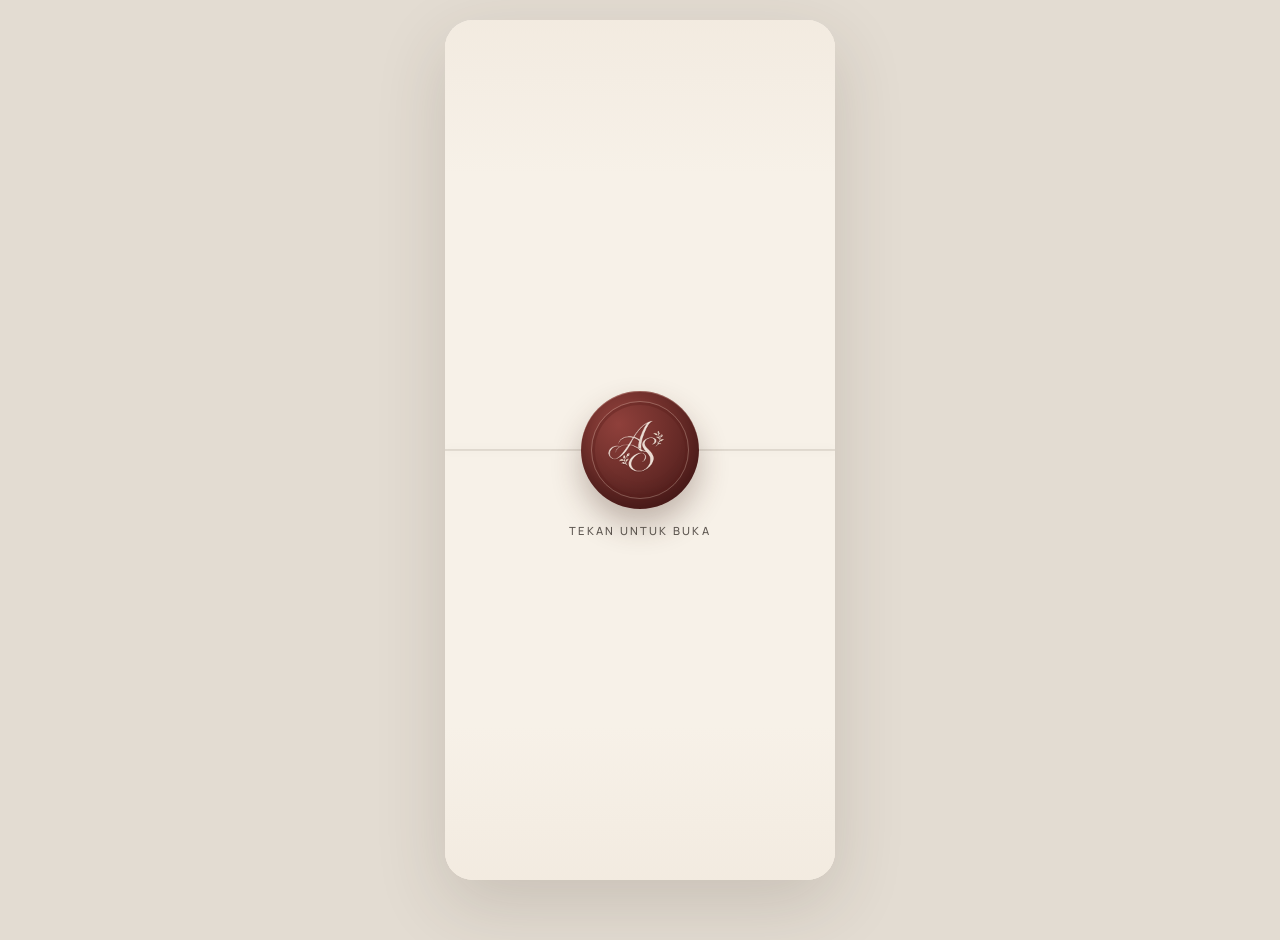
==== commit 08b1daf0: "Lock guest layout to the 390px admin canvas so mobile keeps the same text gaps. Co-authored-by: Curs" ====
--- a/index.html
+++ b/index.html
@@ -18,6 +18,34 @@
   <link rel="stylesheet" href="styles.css?v=2.0.2">
   <script>
     (function () {
+      /* Lock layout to admin preview canvas (390px) so text gaps match on every phone */
+      var DESIGN_W = 390;
+      var meta = document.querySelector('meta[name="viewport"]');
+      function fitDesignViewport() {
+        if (!meta) return;
+        var inAdmin = window !== window.top || /(?:\?|&)preview=draft(?:&|$)/.test(location.search);
+        try {
+          inAdmin = inAdmin || sessionStorage.getItem("wedding-admin-open") === "yes";
+        } catch (error) {}
+        if (inAdmin) {
+          meta.setAttribute("content", "width=device-width, initial-scale=1, viewport-fit=cover");
+          return;
+        }
+        var deviceW = Math.min(screen.width || DESIGN_W, window.outerWidth || DESIGN_W) || DESIGN_W;
+        if (deviceW > 0 && deviceW < 520) {
+          /* width=390 → browser scales the whole card like the admin phone frame */
+          meta.setAttribute(
+            "content",
+            "width=" + DESIGN_W + ", user-scalable=no, viewport-fit=cover"
+          );
+        } else {
+          meta.setAttribute("content", "width=device-width, initial-scale=1, viewport-fit=cover");
+        }
+      }
+      fitDesignViewport();
+      window.addEventListener("orientationchange", function () {
+        setTimeout(fitDesignViewport, 60);
+      });
       var reduce = false;
       try {
         reduce = window.matchMedia("(prefers-reduced-motion: reduce)").matches;
--- a/styles.css
+++ b/styles.css
@@ -142,7 +142,9 @@
 
 .sheet {
   position: relative;
-  width: min(440px, 100%);
+  /* Match admin preview width (390) so saved text gaps stay identical on phones */
+  width: 390px;
+  max-width: 100%;
   margin: 0 auto;
   min-height: 100svh;
   background-color: var(--paper);
@@ -161,8 +163,8 @@
   z-index: 60;
   top: 0;
   bottom: 0;
-  left: max(0px, calc(50% - 220px));
-  width: min(440px, 100%);
+  left: max(0px, calc(50% - 195px));
+  width: 390px;
   max-width: 100vw;
   background: #f3ebe1;
   cursor: pointer;
@@ -1099,7 +1101,8 @@
   z-index: 36;
   top: max(0.7rem, env(safe-area-inset-top));
   left: 50%;
-  width: min(440px, 100%);
+  width: 390px;
+  max-width: 100%;
   transform: translateX(-50%);
   display: flex;
   justify-content: flex-end;
@@ -2406,7 +2409,7 @@
   .scene-opening { padding-left: 4.8rem; padding-right: 4.8rem; }
 }
 
-/* Phones: full-bleed pages that snap cleanly with no gap between sections */
+/* Phones: keep 390px design canvas (viewport meta scales it to the device) */
 @media (max-width: 720px), (pointer: coarse) {
   html,
   body {
@@ -2417,12 +2420,16 @@
     background-image: radial-gradient(ellipse at 50% 14%, rgba(255, 255, 255, 0.72), transparent 42%);
   }
   .sheet {
-    width: 100%;
-    max-width: none;
+    width: 390px;
+    max-width: 390px;
     min-height: 100svh;
     border-radius: 0;
     box-shadow: none;
     overflow: visible;
+  }
+  .stage {
+    left: max(0px, calc(50% - 195px));
+    width: 390px;
   }
   .story .scene,
   .scene:not(.scene-opening) {
